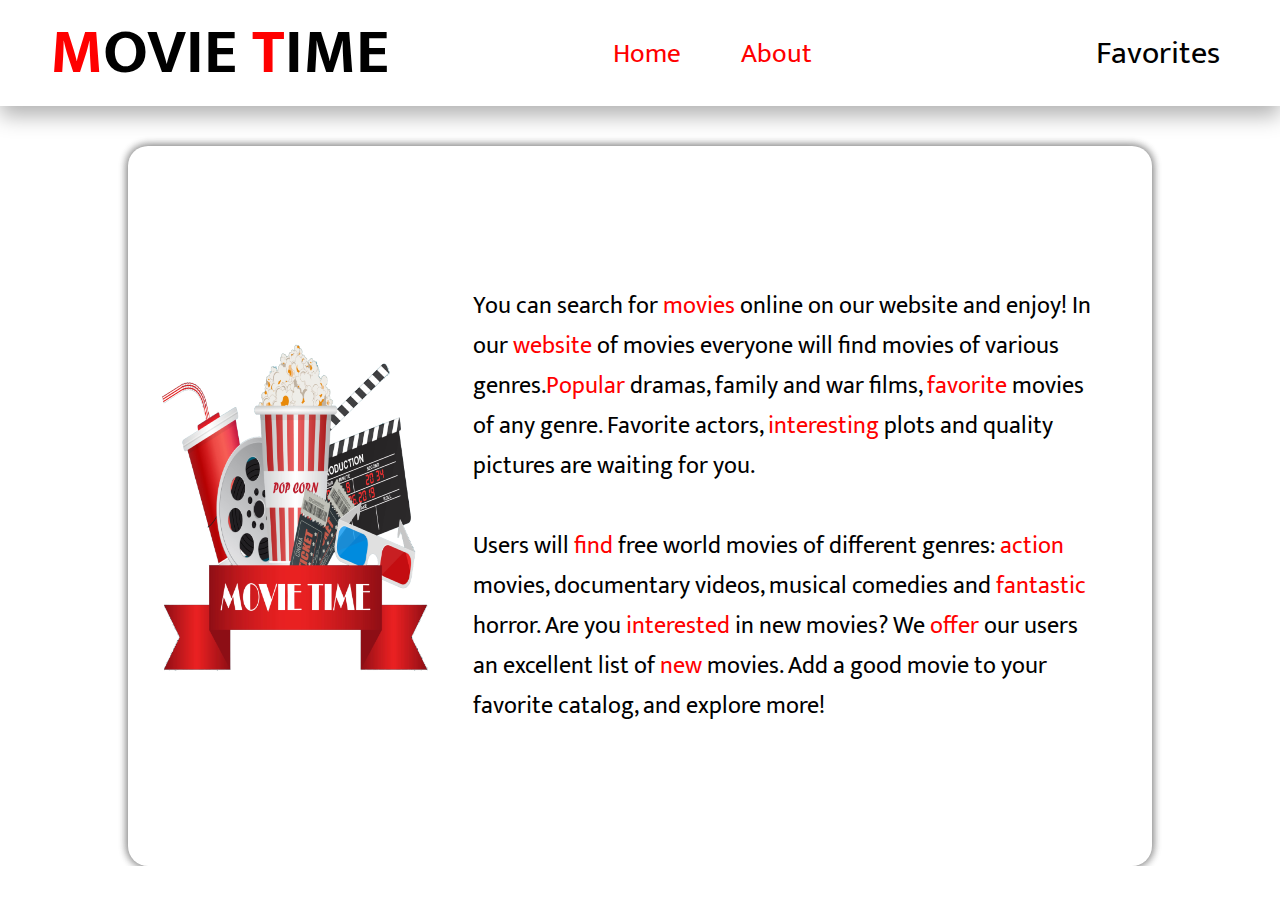
==== about.html @ 3d84b91e "about page added" ====
<!DOCTYPE html>
<html lang="en">
<head>
    <meta charset="UTF-8">
    <meta http-equiv="X-UA-Compatible" content="IE=edge">
    <meta name="viewport" content="width=device-width, initial-scale=1.0">
    <link rel="icon" type="image/x-icon" href="images/favicon.ico" />
    <title>MOVIE TIME</title>
    <link rel="stylesheet" href="style/style.css">
</head>
<body>
    <header>
        <div class="logo">
          <h1><span>M</span>OVIE <span>T</span>IME</h1>
        </div>
        <nav>
          <ul>
              <li><a href="index.html">Home</a></li>
              <li><a href="about.html">About</a></li>
              <!-- <li><a href="#">Contact</a></li> -->
          </ul>
        </nav>
        <div class="fav-box">
          <a href="favlist.html">Favorites</a>
        </div>
      </header>

      <section class="about-section">
        <div class="about-box">
            <img src="images/MOVIE_TIME.png" alt="1">
            <p>You can search for <span>movies</span> online on our website
                and enjoy! In our <span>website</span> of movies
                everyone will find movies of various genres.<span>Popular</span>
                dramas, family and war films, <span>favorite</span> movies of
                any genre. Favorite actors, <span>interesting</span> plots
                and quality pictures are waiting for you.
                <br> <br>
                Users will <span>find</span> free world movies of different genres:
                <span>action</span> movies, documentary videos, musical comedies
                and <span>fantastic</span> horror. Are you <span>interested</span> in new movies? We
                <span>offer</span> our users an excellent list of <span>new</span> movies. Add a
                good movie to your favorite catalog, and explore more!</p>
        </div>
      </section>

</body>
</html>
---- style/style.css ----
@import url("https://fonts.googleapis.com/css2?family=Poppins:wght@300&display=swap");
@import url("https://fonts.googleapis.com/css2?family=Mukta&display=swap");
* {
  margin: 0;
  padding: 0;
  -webkit-box-sizing: border-box;
          box-sizing: border-box;
}

html, body {
  overflow-x: hidden;
  background-repeat: no-repeat;
  background-attachment: fixed;
  animation: image 30s infinite alternate-reverse;
}

@-webkit-keyframes image {
  0% {
    background-image: url("../images/bg1.jpg");
  }
  20% {
    background-image: url("../images/bg2.jpg");
  }
  40% {
    background-image: url("../images/bg3.jpg");
  }
  60% {
    background-image: url("../images/bg4.jpg");
  }
  80% {
    background-image: url("../images/bg5.jpg");
  }
  100% {
    background-image: url("../images/bg6.jpg");
  }
}

@keyframes image {
  0% {
    background-image: url("../images/bg1.jpg");
  }
  20% {
    background-image: url("../images/bg2.jpg");
  }
  40% {
    background-image: url("../images/bg3.jpg");
  }
  60% {
    background-image: url("../images/bg4.jpg");
  }
  80% {
    background-image: url("../images/bg5.jpg");
  }
  100% {
    background-image: url("../images/bg6.jpg");
  }
}

header {
  display: -webkit-box;
  display: -ms-flexbox;
  display: flex;
  -webkit-box-pack: justify;
      -ms-flex-pack: justify;
          justify-content: space-between;
  -webkit-box-align: center;
      -ms-flex-align: center;
          align-items: center;
  font-family: "Mukta", sans-serif;
  background-color: #ffffff;
  -webkit-box-shadow: 0px 10px 20px rgba(0, 0, 0, 0.3);
          box-shadow: 0px 10px 20px rgba(0, 0, 0, 0.3);
}

header .logo h1 {
  font-size: 4rem;
  margin-left: 50px;
}

header .logo h1 span {
  color: #ff0000;
}

header nav ul {
  display: -webkit-box;
  display: -ms-flexbox;
  display: flex;
}

header nav ul li {
  list-style: none;
  margin: 0 30px;
}

header nav ul li a {
  color: #ff0000;
  font-size: 1.7rem;
  text-decoration: none;
  -webkit-transition: all 0.3s ease;
  transition: all 0.3s ease;
}

header nav ul li a:hover {
  color: #000000;
  text-shadow: 2px 2px 2px rgba(255, 0, 0, 0.3), -2px -2px 2px rgba(255, 0, 0, 0.3), -2px 2px 2px rgba(255, 0, 0, 0.3), 2px -2px 2px rgba(255, 0, 0, 0.3);
}

header .fav-box a {
  margin: 0 50px;
  font-size: 2rem;
  text-decoration: none;
  color: #000000;
  -webkit-transition: all 0.3s ease;
  transition: all 0.3s ease;
  padding: 3px 10px;
}

header .fav-box a:hover {
  border-radius: 10%;
  -webkit-box-shadow: 0 5px 5px rgba(0, 0, 0, 0.5), 0 -5px 5px rgba(0, 0, 0, 0.5);
          box-shadow: 0 5px 5px rgba(0, 0, 0, 0.5), 0 -5px 5px rgba(0, 0, 0, 0.5);
}

.main-section {
  width: 80%;
  margin: 0 auto;
  display: -webkit-box;
  display: -ms-flexbox;
  display: flex;
  -webkit-box-orient: vertical;
  -webkit-box-direction: normal;
      -ms-flex-direction: column;
          flex-direction: column;
  -webkit-box-align: center;
      -ms-flex-align: center;
          align-items: center;
  margin-top: 40px;
  border-radius: 20px;
  -webkit-box-shadow: 1px 1px 10px rgba(0, 0, 0, 0.2), -1px -1px 10px rgba(0, 0, 0, 0.2), -1px 1px 10px rgba(0, 0, 0, 0.2), 1px -1px 10px rgba(0, 0, 0, 0.2);
          box-shadow: 1px 1px 10px rgba(0, 0, 0, 0.2), -1px -1px 10px rgba(0, 0, 0, 0.2), -1px 1px 10px rgba(0, 0, 0, 0.2), 1px -1px 10px rgba(0, 0, 0, 0.2);
  font-family: "Mukta", sans-serif;
  background-color: #ffffff;
  min-height: 80vh;
}

.main-section .search-container {
  margin: 40px;
}

.main-section .search-container #search {
  width: 500px;
  padding: 10px 20px;
  font-size: 1.5rem;
  margin: 0 20px;
  border: 1px solid;
  border-radius: 10px;
  -webkit-box-shadow: 1px 1px 10px rgba(0, 0, 0, 0.1), -1px -1px 10px rgba(0, 0, 0, 0.1), -1px 1px 10px rgba(0, 0, 0, 0.1), 1px -1px 10px rgba(0, 0, 0, 0.1);
          box-shadow: 1px 1px 10px rgba(0, 0, 0, 0.1), -1px -1px 10px rgba(0, 0, 0, 0.1), -1px 1px 10px rgba(0, 0, 0, 0.1), 1px -1px 10px rgba(0, 0, 0, 0.1);
  background-color: transparent;
  -webkit-transition: all 0.5s ease;
  transition: all 0.5s ease;
}

.main-section .search-container #search:hover {
  width: 600px;
}

.main-section .search-container .submit-search {
  font-size: 1.5rem;
  padding: 10px 20px;
  padding: 10px 20px;
  border: 1px solid;
  border-radius: 10px;
  font-weight: 600;
  background-color: #000000;
  color: #ffffff;
  -webkit-transition: all 0.5s ease;
  transition: all 0.5s ease;
}

.main-section .search-container .submit-search:hover {
  color: #ff0000;
  -webkit-transform: scale(1.1);
          transform: scale(1.1);
  -webkit-box-shadow: 1px 1px 10px rgba(0, 0, 0, 0.2), -1px -1px 10px rgba(0, 0, 0, 0.2), -1px 1px 10px rgba(0, 0, 0, 0.2), 1px -1px 10px rgba(0, 0, 0, 0.2);
          box-shadow: 1px 1px 10px rgba(0, 0, 0, 0.2), -1px -1px 10px rgba(0, 0, 0, 0.2), -1px 1px 10px rgba(0, 0, 0, 0.2), 1px -1px 10px rgba(0, 0, 0, 0.2);
}

.main-section .empty-find-page {
  display: -webkit-box;
  display: -ms-flexbox;
  display: flex;
  -webkit-box-orient: vertical;
  -webkit-box-direction: normal;
      -ms-flex-direction: column;
          flex-direction: column;
  -webkit-box-align: center;
      -ms-flex-align: center;
          align-items: center;
}

.main-section .empty-find-page img {
  width: 60%;
  opacity: 0.6;
}

.main-section .empty-find-page h1 {
  font-size: 3rem;
  letter-spacing: 5px;
  opacity: 0.6;
}

.main-section .movie-missing {
  display: none;
}

.main-section .movie-missing p {
  font-size: 2.5rem;
  opacity: 0.6;
}

.main-section #movie-content-container {
  -ms-grid-columns: auto auto auto;
      grid-template-columns: auto auto auto;
}

.main-section #movie-content-container .movie-result {
  border: 1px solid black;
  margin: 20px;
  display: -webkit-box;
  display: -ms-flexbox;
  display: flex;
  -webkit-box-orient: vertical;
  -webkit-box-direction: normal;
      -ms-flex-direction: column;
          flex-direction: column;
  -webkit-box-align: center;
      -ms-flex-align: center;
          align-items: center;
  -webkit-box-pack: center;
      -ms-flex-pack: center;
          justify-content: center;
  border-radius: 10px;
  border: none;
  -webkit-box-shadow: 1px 1px 10px rgba(0, 0, 0, 0.2), -1px -1px 10px rgba(0, 0, 0, 0.2), -1px 1px 10px rgba(0, 0, 0, 0.2), 1px -1px 10px rgba(0, 0, 0, 0.2);
          box-shadow: 1px 1px 10px rgba(0, 0, 0, 0.2), -1px -1px 10px rgba(0, 0, 0, 0.2), -1px 1px 10px rgba(0, 0, 0, 0.2), 1px -1px 10px rgba(0, 0, 0, 0.2);
}

.main-section #movie-content-container .movie-result img {
  width: 60%;
  margin: 20px 0;
  border-radius: 10px;
  -webkit-transition: all 0.5s ease;
  transition: all 0.5s ease;
}

.main-section #movie-content-container .movie-result img:hover {
  -webkit-transform: scale(1.05);
          transform: scale(1.05);
  -webkit-box-shadow: 1px 1px 10px rgba(0, 0, 0, 0.2), -1px -1px 10px rgba(0, 0, 0, 0.2), -1px 1px 10px rgba(0, 0, 0, 0.2), 1px -1px 10px rgba(0, 0, 0, 0.2);
          box-shadow: 1px 1px 10px rgba(0, 0, 0, 0.2), -1px -1px 10px rgba(0, 0, 0, 0.2), -1px 1px 10px rgba(0, 0, 0, 0.2), 1px -1px 10px rgba(0, 0, 0, 0.2);
}

.main-section #movie-content-container .card-info .card-title {
  font-size: 1.7rem;
  margin: 0 20px;
}

.main-section #movie-content-container .card-info-more {
  display: -webkit-box;
  display: -ms-flexbox;
  display: flex;
  -webkit-box-orient: vertical;
  -webkit-box-direction: normal;
      -ms-flex-direction: column;
          flex-direction: column;
  margin: 0 20px;
}

.main-section #movie-content-container .card-plot-box {
  margin: 20px 40px;
}

.main-section #movie-content-container .card-btn-box button {
  background-color: transparent;
  font-size: 1.5rem;
  padding: 10px 20px;
  border: 1px solid;
  margin: 10px;
  -webkit-transition: all 0.5s ease;
  transition: all 0.5s ease;
  border-radius: 10px;
}

.main-section #movie-content-container .card-btn-box button:hover {
  -webkit-transform: translateY(-10px);
          transform: translateY(-10px);
  -webkit-box-shadow: 1px 1px 10px rgba(0, 0, 0, 0.2), -1px -1px 10px rgba(0, 0, 0, 0.2), -1px 1px 10px rgba(0, 0, 0, 0.2), 1px -1px 10px rgba(0, 0, 0, 0.2);
          box-shadow: 1px 1px 10px rgba(0, 0, 0, 0.2), -1px -1px 10px rgba(0, 0, 0, 0.2), -1px 1px 10px rgba(0, 0, 0, 0.2), 1px -1px 10px rgba(0, 0, 0, 0.2);
}

.main-section #movie-content-container .card-btn-box .remove-favlist {
  background-color: #ff0000;
}

.about-section {
  width: 80%;
  margin: 0 auto;
  display: -webkit-box;
  display: -ms-flexbox;
  display: flex;
  -webkit-box-align: center;
      -ms-flex-align: center;
          align-items: center;
  margin-top: 40px;
  border-radius: 20px;
  -webkit-box-shadow: 1px 1px 10px rgba(0, 0, 0, 0.2), -1px -1px 10px rgba(0, 0, 0, 0.2), -1px 1px 10px rgba(0, 0, 0, 0.2), 1px -1px 10px rgba(0, 0, 0, 0.2);
          box-shadow: 1px 1px 10px rgba(0, 0, 0, 0.2), -1px -1px 10px rgba(0, 0, 0, 0.2), -1px 1px 10px rgba(0, 0, 0, 0.2), 1px -1px 10px rgba(0, 0, 0, 0.2);
  font-family: "Mukta", sans-serif;
  background-color: #ffffff;
  min-height: 80vh;
}

.about-section .about-box {
  margin: 20px;
  display: -webkit-box;
  display: -ms-flexbox;
  display: flex;
}

.about-section .about-box img {
  width: 30%;
}

.about-section .about-box p {
  font-size: 1.5rem;
  margin: 30px;
}

.about-section .about-box p span {
  color: #ff0000;
}
/*# sourceMappingURL=style.css.map */
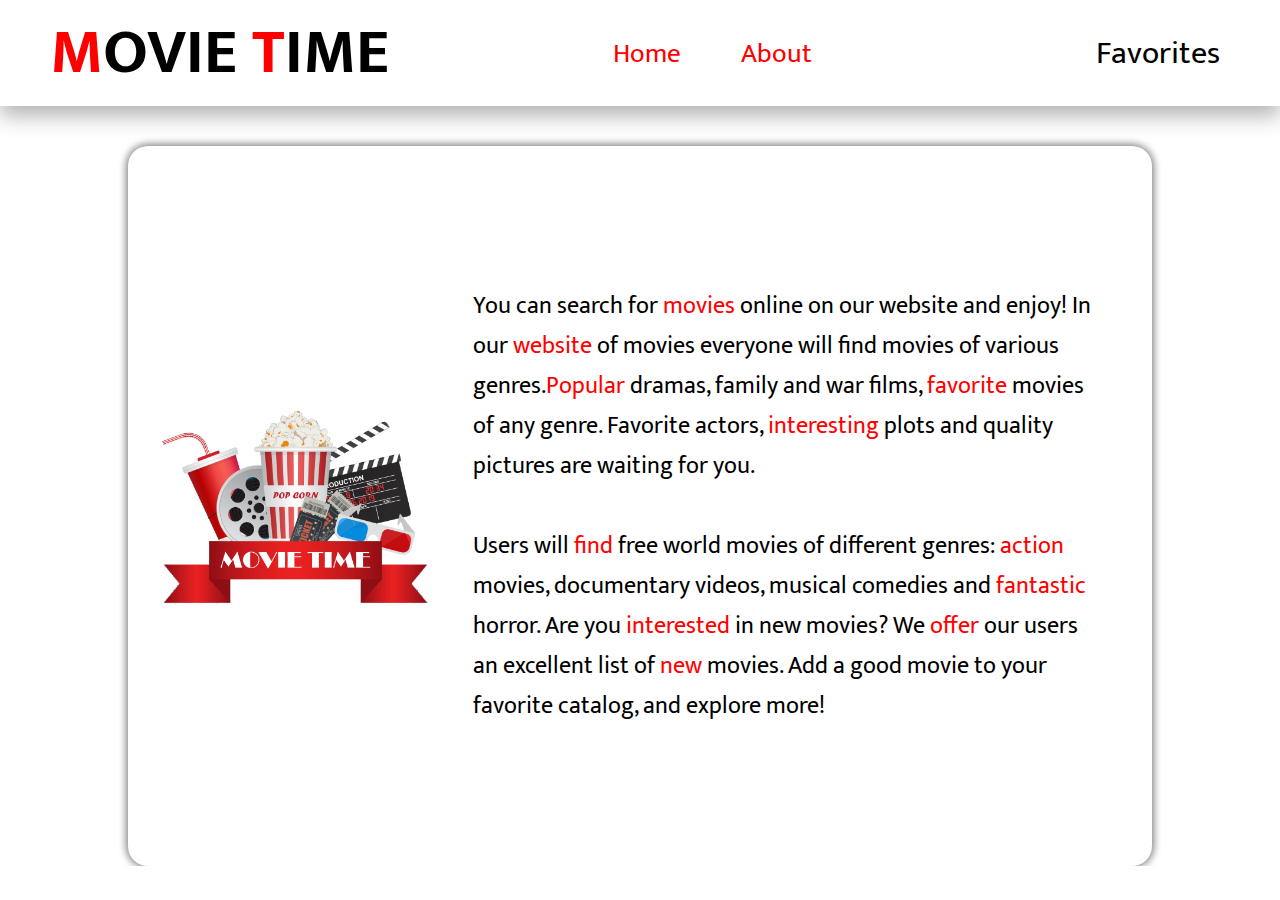
==== commit 42291714: "done" ====
--- a/about.html
+++ b/about.html
@@ -4,20 +4,20 @@
     <meta charset="UTF-8">
     <meta http-equiv="X-UA-Compatible" content="IE=edge">
     <meta name="viewport" content="width=device-width, initial-scale=1.0">
-    <link rel="icon" type="image/x-icon" href="images/favicon.ico" />
+    <!-- <link rel="icon" type="image/x-icon" href="images/favicon.ico" /> -->
     <title>MOVIE TIME</title>
     <link rel="stylesheet" href="style/style.css">
+    <link rel="icon" href="images/favicon.ico" type="image/x-icon">
 </head>
 <body>
     <header>
         <div class="logo">
-          <h1><span>M</span>OVIE <span>T</span>IME</h1>
+          <h1><a href="index.html"><span>M</span>OVIE <span>T</span>IME</a></h1>
         </div>
         <nav>
           <ul>
               <li><a href="index.html">Home</a></li>
               <li><a href="about.html">About</a></li>
-              <!-- <li><a href="#">Contact</a></li> -->
           </ul>
         </nav>
         <div class="fav-box">
--- a/style/style.css
+++ b/style/style.css
@@ -77,7 +77,12 @@
   margin-left: 50px;
 }
 
-header .logo h1 span {
+header .logo h1 a {
+  text-decoration: none;
+  color: #000000;
+}
+
+header .logo h1 a span {
   color: #ff0000;
 }
 
@@ -168,7 +173,6 @@
 .main-section .search-container .submit-search {
   font-size: 1.5rem;
   padding: 10px 20px;
-  padding: 10px 20px;
   border: 1px solid;
   border-radius: 10px;
   font-weight: 600;
@@ -208,6 +212,7 @@
   font-size: 3rem;
   letter-spacing: 5px;
   opacity: 0.6;
+  text-align: center;
 }
 
 .main-section .movie-missing {
@@ -219,13 +224,12 @@
   opacity: 0.6;
 }
 
-.main-section #movie-content-container {
-  -ms-grid-columns: auto auto auto;
-      grid-template-columns: auto auto auto;
-}
-
-.main-section #movie-content-container .movie-result {
-  border: 1px solid black;
+.main-section .movie-content-container {
+  -ms-grid-columns: (minmax(400px, 1fr))[auto-fill];
+      grid-template-columns: repeat(auto-fill, minmax(400px, 1fr));
+}
+
+.main-section .movie-content-container .movie-result {
   margin: 20px;
   display: -webkit-box;
   display: -ms-flexbox;
@@ -246,27 +250,27 @@
           box-shadow: 1px 1px 10px rgba(0, 0, 0, 0.2), -1px -1px 10px rgba(0, 0, 0, 0.2), -1px 1px 10px rgba(0, 0, 0, 0.2), 1px -1px 10px rgba(0, 0, 0, 0.2);
 }
 
-.main-section #movie-content-container .movie-result img {
-  width: 60%;
+.main-section .movie-content-container .movie-result a img {
+  max-width: 100%;
   margin: 20px 0;
   border-radius: 10px;
   -webkit-transition: all 0.5s ease;
   transition: all 0.5s ease;
 }
 
-.main-section #movie-content-container .movie-result img:hover {
+.main-section .movie-content-container .movie-result a img:hover {
   -webkit-transform: scale(1.05);
           transform: scale(1.05);
   -webkit-box-shadow: 1px 1px 10px rgba(0, 0, 0, 0.2), -1px -1px 10px rgba(0, 0, 0, 0.2), -1px 1px 10px rgba(0, 0, 0, 0.2), 1px -1px 10px rgba(0, 0, 0, 0.2);
           box-shadow: 1px 1px 10px rgba(0, 0, 0, 0.2), -1px -1px 10px rgba(0, 0, 0, 0.2), -1px 1px 10px rgba(0, 0, 0, 0.2), 1px -1px 10px rgba(0, 0, 0, 0.2);
 }
 
-.main-section #movie-content-container .card-info .card-title {
+.main-section .movie-content-container .card-info .card-title {
   font-size: 1.7rem;
   margin: 0 20px;
 }
 
-.main-section #movie-content-container .card-info-more {
+.main-section .movie-content-container .card-info-more {
   display: -webkit-box;
   display: -ms-flexbox;
   display: flex;
@@ -277,11 +281,11 @@
   margin: 0 20px;
 }
 
-.main-section #movie-content-container .card-plot-box {
+.main-section .movie-content-container .card-plot-box {
   margin: 20px 40px;
 }
 
-.main-section #movie-content-container .card-btn-box button {
+.main-section .movie-content-container .card-btn-box button {
   background-color: transparent;
   font-size: 1.5rem;
   padding: 10px 20px;
@@ -292,14 +296,14 @@
   border-radius: 10px;
 }
 
-.main-section #movie-content-container .card-btn-box button:hover {
+.main-section .movie-content-container .card-btn-box button:hover {
   -webkit-transform: translateY(-10px);
           transform: translateY(-10px);
   -webkit-box-shadow: 1px 1px 10px rgba(0, 0, 0, 0.2), -1px -1px 10px rgba(0, 0, 0, 0.2), -1px 1px 10px rgba(0, 0, 0, 0.2), 1px -1px 10px rgba(0, 0, 0, 0.2);
           box-shadow: 1px 1px 10px rgba(0, 0, 0, 0.2), -1px -1px 10px rgba(0, 0, 0, 0.2), -1px 1px 10px rgba(0, 0, 0, 0.2), 1px -1px 10px rgba(0, 0, 0, 0.2);
 }
 
-.main-section #movie-content-container .card-btn-box .remove-favlist {
+.main-section .movie-content-container .card-btn-box .remove-favlist {
   background-color: #ff0000;
 }
 
@@ -330,6 +334,9 @@
 
 .about-section .about-box img {
   width: 30%;
+  height: 100%;
+  display: block;
+  margin: auto;
 }
 
 .about-section .about-box p {
@@ -340,4 +347,182 @@
 .about-section .about-box p span {
   color: #ff0000;
 }
+
+.empty-favorlist {
+  display: -webkit-box;
+  display: -ms-flexbox;
+  display: flex;
+  -webkit-box-orient: vertical;
+  -webkit-box-direction: normal;
+      -ms-flex-direction: column;
+          flex-direction: column;
+  -webkit-box-align: center;
+      -ms-flex-align: center;
+          align-items: center;
+  -webkit-box-pack: center;
+      -ms-flex-pack: center;
+          justify-content: center;
+}
+
+.empty-favorlist img {
+  display: block;
+  margin: 0 auto;
+}
+
+.empty-favorlist h2 {
+  font-size: 3rem;
+  text-align: center;
+}
+
+@media only screen and (max-width: 1200px) {
+  header .logo h1 {
+    font-size: 3.5rem;
+    margin-left: 30px;
+  }
+  header nav ul li a {
+    font-size: 1.5rem;
+  }
+  header .fav-box a {
+    margin: 0 30px;
+    font-size: 1.5rem;
+  }
+  .main-section .search-container #search {
+    width: 350px;
+    padding: 8px 16px;
+    font-size: 1.3rem;
+  }
+  .main-section .search-container #search:hover {
+    width: 450px;
+  }
+  .main-section .search-container .submit-search {
+    font-size: 1.3rem;
+    padding: 8px 16px;
+  }
+  .main-section .empty-find-page img {
+    width: 50%;
+  }
+  .main-section .empty-find-page h1 {
+    font-size: 2.5rem;
+  }
+  .main-section .movie-missing p {
+    font-size: 1.5rem;
+    margin: 10px;
+  }
+  .about-section .about-box img {
+    width: 40%;
+  }
+  .about-section .about-box p {
+    font-size: 1.3rem;
+  }
+  .empty-favorlist img {
+    width: 80%;
+  }
+  .empty-favorlist h2 {
+    font-size: 2.5rem;
+  }
+}
+
+@media only screen and (max-width: 992px) {
+  header .logo h1 {
+    font-size: 3rem;
+    margin-left: 15px;
+  }
+  header nav ul li {
+    margin: 0 10px;
+  }
+  header nav ul li a {
+    font-size: 1.3rem;
+  }
+  header .fav-box a {
+    margin: 0 15px;
+    font-size: 1.5rem;
+  }
+  .main-section .search-container {
+    margin: 40px 20px;
+  }
+  .main-section .search-container #search {
+    width: 280px;
+  }
+  .main-section .search-container #search:hover {
+    width: 320px;
+  }
+  .main-section .empty-find-page img {
+    width: 30%;
+  }
+  .main-section .empty-find-page h1 {
+    font-size: 2rem;
+  }
+  .main-section .movie-missing p {
+    font-size: 1.3rem;
+  }
+  .about-section {
+    min-height: 50vh;
+  }
+  .about-section .about-box p {
+    font-size: 1.1rem;
+  }
+  .empty-favorlist img {
+    width: 80%;
+  }
+  .empty-favorlist h2 {
+    font-size: 2.5rem;
+  }
+}
+
+@media only screen and (max-width: 700px) {
+  header {
+    -webkit-box-orient: vertical;
+    -webkit-box-direction: normal;
+        -ms-flex-direction: column;
+            flex-direction: column;
+  }
+  .main-section .search-container {
+    margin: 30px 10px;
+    display: -webkit-box;
+    display: -ms-flexbox;
+    display: flex;
+    -webkit-box-orient: vertical;
+    -webkit-box-direction: normal;
+        -ms-flex-direction: column;
+            flex-direction: column;
+    -webkit-box-pack: center;
+        -ms-flex-pack: center;
+            justify-content: center;
+    -webkit-box-align: center;
+        -ms-flex-align: center;
+            align-items: center;
+  }
+  .main-section .search-container #search {
+    margin: 10px 0;
+  }
+  .main-section .search-container #search:hover {
+    width: 280px;
+  }
+  .main-section .search-container .submit-search {
+    width: 100px;
+  }
+  .main-section .empty-find-page h1 {
+    font-size: 1.5rem;
+  }
+  .main-section .movie-content-container .movie-result {
+    border: none;
+    -webkit-box-shadow: none;
+            box-shadow: none;
+  }
+  .about-section .about-box {
+    -webkit-box-orient: vertical;
+    -webkit-box-direction: normal;
+        -ms-flex-direction: column;
+            flex-direction: column;
+  }
+  .about-section .about-box img {
+    width: 100%;
+  }
+  .about-section .about-box p {
+    margin: 5px;
+  }
+  .empty-favorlist h2 {
+    font-size: 2rem;
+  }
+}
 /*# sourceMappingURL=style.css.map */